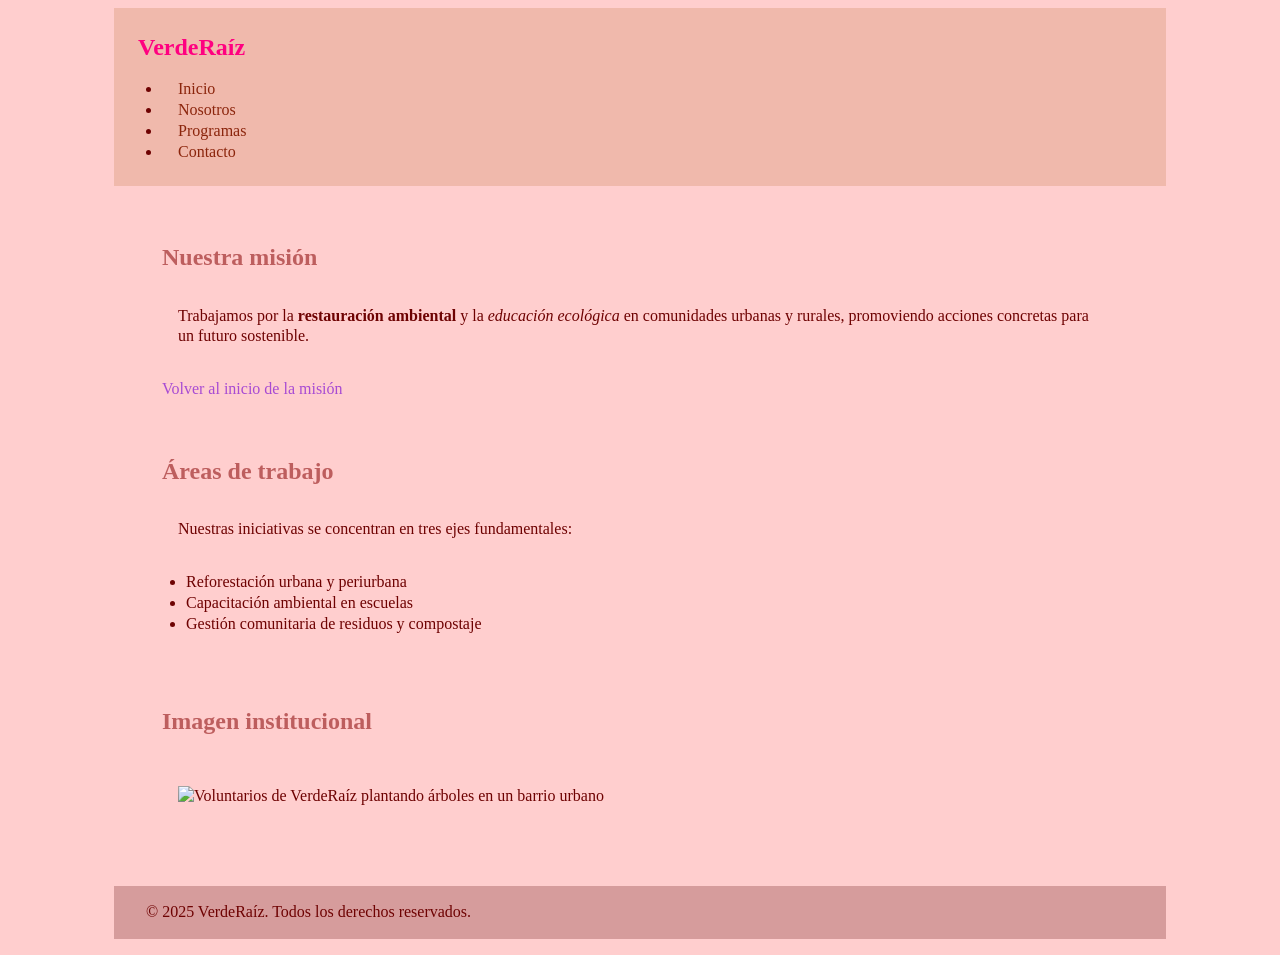
==== index.html @ e1b6869c "VerdeRaiz" ====
<!DOCTYPE html>
<html lang="es">
<head>
    <meta charset="UTF-8">
    <meta name="viewport" content="width=device-width, initial-scale=1.0">
    <link rel="stylesheet" href="Css/estilo.css">
    <title>Inicio - VerdeRaíz</title>
</head>
<body>
    <header>
        <h1>VerdeRaíz</h1>
        <nav>
            <ul>
                <li><a href="index.html">Inicio</a></li>
                <li><a href="nosotros.html">Nosotros</a></li>
                <li><a href="programas.html">Programas</a></li>
                <li><a href="contacto.html">Contacto</a></li>
            </ul>
        </nav>
    </header>

    <main>
        <section id="mision">
            <h2>Nuestra misión</h2>
            <p>Trabajamos por la <strong>restauración ambiental</strong> y la <em>educación ecológica</em> en comunidades urbanas y rurales, promoviendo acciones concretas para un futuro sostenible.</p>
            <a href="#mision">Volver al inicio de la misión</a>
        </section>

        <section>
            <h2>Áreas de trabajo</h2>
            <p>Nuestras iniciativas se concentran en tres ejes fundamentales:</p>
            <ul>
                <li>Reforestación urbana y periurbana</li>
                <li>Capacitación ambiental en escuelas</li>
                <li>Gestión comunitaria de residuos y compostaje</li>
            </ul>
        </section>

        <section>
            <h2>Imagen institucional</h2>
            <img src="https://natureconservancy-h.assetsadobe.com/is/image/content/dam/tnc/nature/en/photos/latin-america/Brasil30-es.jpg?crop=0%2C0%2C4000%2C2200&wid=1300&hei=715&scl=3.076923076923077" alt="Voluntarios de VerdeRaíz plantando árboles en un barrio urbano">
        </section>
    </main>

    <footer>
        <p>&copy; 2025 VerdeRaíz. Todos los derechos reservados.</p>
    </footer>
</body>
</html>
---- Css/estilo.css ----
/* estilos.css */
*{
  box-sizing: border-box;
  margin: 0.5;
  padding: 0.5;
}
body {
  background-color: #ffcece;
  color: #6e0202;
  font-size: 1rem;
  font-family:var(Times New Roman), sans-serif;
  line-height: 1.3;
  max-width: 1100px;
  margin: 0 auto;
  padding: 0 1rem;
}
h1{
  color: #ff0080;
  font-size: 1.5rem;
  margin: 1rem;
}
p {
  font-size: 1rem;
  margin: 1rem;
  padding: 1rem;
}
h2{
  color: #8d0d0d94;
  font-size: 1.5rem;
  margin: 1rem;
}
a {
  font-size: 1rem;
  margin: 1rem;
  text-decoration: none;
  color: #a84bd3;
}
img {
  margin: 1rem;
  padding: 1rem;
  width: 50%;
}
dl{
   color: #7c0000;
  font-size: 1rem;
  margin: 1rem;
}
footer{
  background-color: #d69c9c;
  padding: 0rem;
  margin: 0.5rem;
}
header{
  background-color: #f0b9ac;
  padding: 0.5rem;
  margin: 0.5rem;
}
main{
  padding: 0.5rem;
  margin: 0.5rem;
}
section{
  padding: 1rem;
  margin: 0.5rem;
}
nav a{
    color: #8b250c;
    gap: 1rem 1rem;
    text-decoration: none;
}
nav a:hover {
  color: #e46262; 
}
a:hover{
  color: #581875;
}
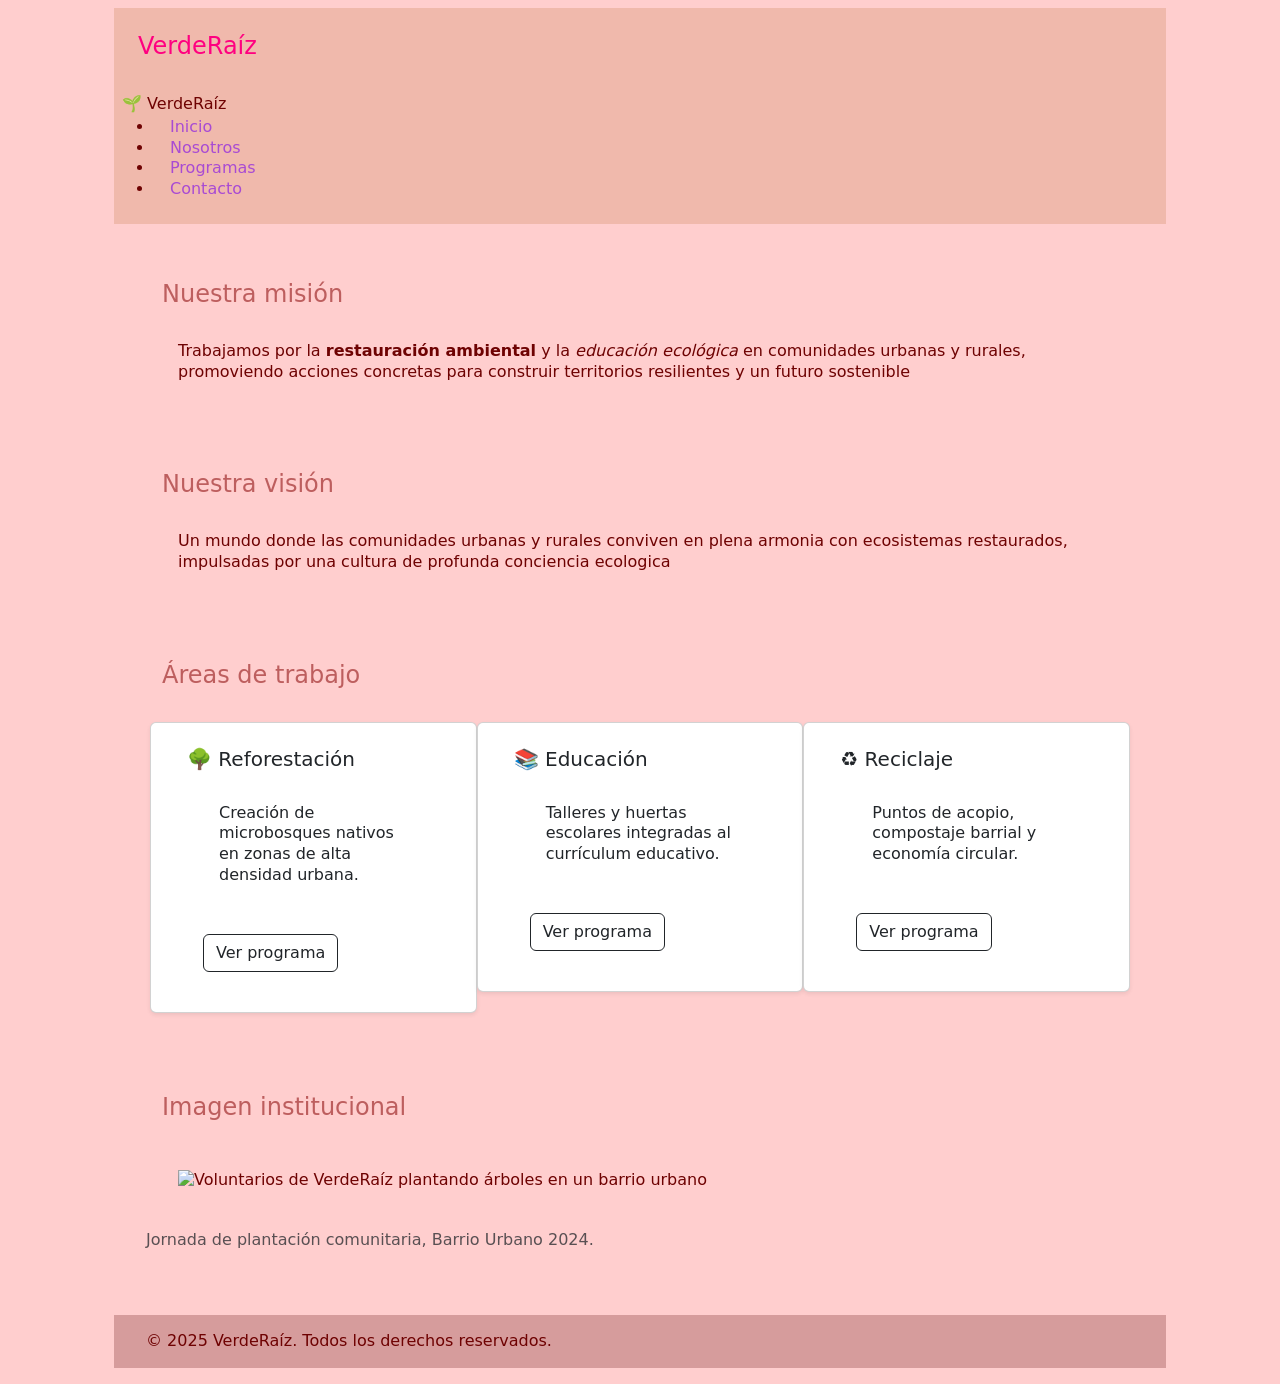
==== commit cfec7ccb: "Actualizacion del archivo desde VS code" ====
--- a/index.html
+++ b/index.html
@@ -3,47 +3,84 @@
 <head>
     <meta charset="UTF-8">
     <meta name="viewport" content="width=device-width, initial-scale=1.0">
+    <link href="https://cdn.jsdelivr.net/npm/bootstrap@5.3.3/dist/css/bootstrap.min.css" rel="stylesheet">
     <link rel="stylesheet" href="Css/estilo.css">
     <title>Inicio - VerdeRaíz</title>
 </head>
 <body>
     <header>
         <h1>VerdeRaíz</h1>
-        <nav>
+        <nav class="navbar navbar-expand-lg navbar-dark bg-success sticky-top" aria-label="Navegación principal"></nav>
+            <container>
+                <a="navbar-brand fw-bold" href=""index.html">🌱 VerdeRaíz</a>
+                      <button class="navbar-toggler" type="button" data-bs-toggle="collapse" data-bs-target="#menuPrincipal" aria-controls="menuPrincipal" aria-expanded="false" aria-label="Abrir menú">
+                    <span class="navbar-toggler-icon"></span>
+                </button>
+            </container>
             <ul>
                 <li><a href="index.html">Inicio</a></li>
                 <li><a href="nosotros.html">Nosotros</a></li>
                 <li><a href="programas.html">Programas</a></li>
                 <li><a href="contacto.html">Contacto</a></li>
             </ul>
+        </section>
         </nav>
     </header>
 
     <main>
         <section id="mision">
             <h2>Nuestra misión</h2>
-            <p>Trabajamos por la <strong>restauración ambiental</strong> y la <em>educación ecológica</em> en comunidades urbanas y rurales, promoviendo acciones concretas para un futuro sostenible.</p>
-            <a href="#mision">Volver al inicio de la misión</a>
+            <p>Trabajamos por la <strong>restauración ambiental</strong> y la <em>educación ecológica</em> en comunidades urbanas y rurales, promoviendo acciones concretas para construir territorios resilientes y un futuro sostenible</p>
+            
         </section>
+
+        <section id="vision">
+            <h2>Nuestra visión</h2>
+            <p>Un mundo donde las comunidades urbanas y rurales conviven en plena armonia con ecosistemas restaurados, impulsadas por una cultura de profunda conciencia ecologica</p>
+        </section>
+        
 
         <section>
             <h2>Áreas de trabajo</h2>
-            <p>Nuestras iniciativas se concentran en tres ejes fundamentales:</p>
-            <ul>
-                <li>Reforestación urbana y periurbana</li>
-                <li>Capacitación ambiental en escuelas</li>
-                <li>Gestión comunitaria de residuos y compostaje</li>
+                  <section class="row g-4">
+                <article class="col-12 col-md-6 col-lg-4 card h-100 shadow-sm">
+                    <section class="card-body">
+                        <h3 class="h5 card-title text-success">🌳 Reforestación</h3>
+                        <p class="card-text">Creación de microbosques nativos en zonas de alta densidad urbana.</p>
+                        <a href="programas.html" class="btn btn-outline-success">Ver programa</a>
+                    </section>
+                </article>
+                <article class="col-12 col-md-6 col-lg-4 card h-100 shadow-sm">
+                    <section class="card-body">
+                        <h3 class="h5 card-title text-success">📚 Educación</h3>
+                        <p class="card-text">Talleres y huertas escolares integradas al currículum educativo.</p>
+                        <a href="programas.html" class="btn btn-outline-success">Ver programa</a>
+                    </section>
+                </article>
+                <article class="col-12 col-md-6 col-lg-4 card h-100 shadow-sm">
+                    <section class="card-body">
+                        <h3 class="h5 card-title text-success">♻️ Reciclaje</h3>
+                        <p class="card-text">Puntos de acopio, compostaje barrial y economía circular.</p>
+                        <a href="programas.html" class="btn btn-outline-success">Ver programa</a>
+                    </section>
+                </article>
+            </section>
             </ul>
         </section>
 
         <section>
             <h2>Imagen institucional</h2>
             <img src="https://natureconservancy-h.assetsadobe.com/is/image/content/dam/tnc/nature/en/photos/latin-america/Brasil30-es.jpg?crop=0%2C0%2C4000%2C2200&wid=1300&hei=715&scl=3.076923076923077" alt="Voluntarios de VerdeRaíz plantando árboles en un barrio urbano">
+             <figure class="col-lg-6 mt-4 mt-lg-0">
+                    <figcaption class="text-muted mt-2">Jornada de plantación comunitaria, Barrio Urbano 2024.</figcaption>
+            </figure>
         </section>
     </main>
 
     <footer>
         <p>&copy; 2025 VerdeRaíz. Todos los derechos reservados.</p>
     </footer>
+
+    <script src="https://cdn.jsdelivr.net/npm/bootstrap@5.3.3/dist/js/bootstrap.bundle.min.js"></script>
 </body>
 </html>
--- a/Css/estilo.css
+++ b/Css/estilo.css
@@ -73,4 +73,53 @@
 }
 a:hover{
   color: #581875;
-}+}
+/*    FLEXBOX   */
+.flex-impact {
+  display: flex;
+  flex-wrap: wrap;
+  gap: 1.5rem;
+}
+.impact-item {
+  flex: 1 1 250px;
+  background: var(--color-fondo-seccion);
+  padding: 1.5rem;
+  border-radius: var(--borde-radio);
+  box-shadow: 0 2px 6px rgba(0,0,0,0.06);
+  text-align: center;
+  position: relative;
+}
+.impact-item h3 { color: var(--color-primario); margin-top: 0.5rem; }
+
+.flex-values {
+  display: flex;
+  flex-wrap: wrap;
+  gap: 1rem;
+  list-style-position: inside;
+  padding-left: 0;
+}
+.value-item {
+  flex: 1 1 200px;
+  background: #e8f5e9;
+  padding: 1rem;
+  border-radius: var(--borde-radio);
+  border-left: 4px solid var(--color-secundario);
+}
+/*    BOOTSTRAP    */
+.bg-success { background-color: var(--color-primario) !important; }
+.text-success { color: var(--color-primario) !important; }
+.btn-outline-success {
+  color: var(--color-primario);
+  border-color: var(--color-primario);
+}
+.btn-outline-success:hover, .btn-outline-success:focus {
+  background-color: var(--color-primario);
+  color: white;
+}
+nav.navbar .nav-link:hover {
+  text-decoration: underline;
+  text-decoration-color: rgba(255,255,255,0.6);
+}
+.card { transition: transform 0.2s ease, box-shadow 0.2s ease; }
+.card:hover { transform: translateY(-4px); box-shadow: 0 4px 12px rgba(0,0,0,0.15) !important; }
+.badge { font-size: 0.85rem; padding: 0.4em 0.8em; }
